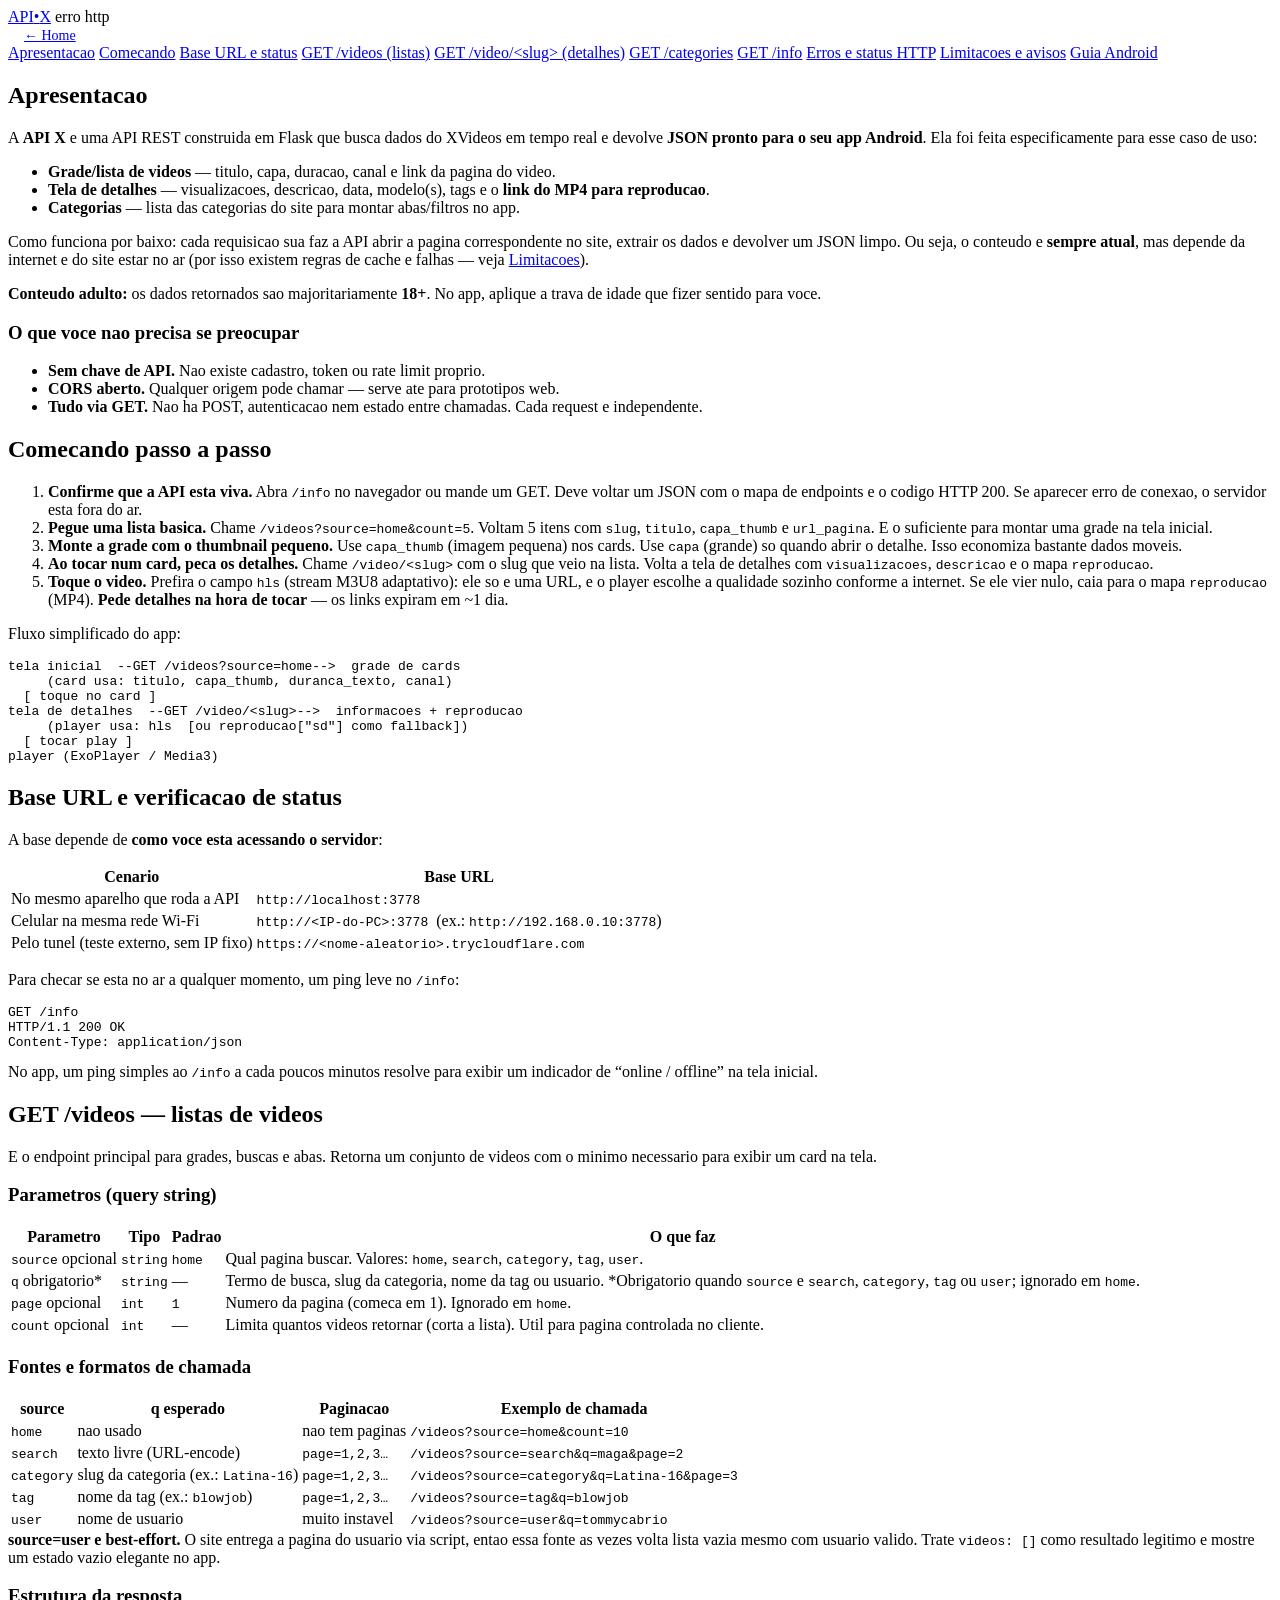
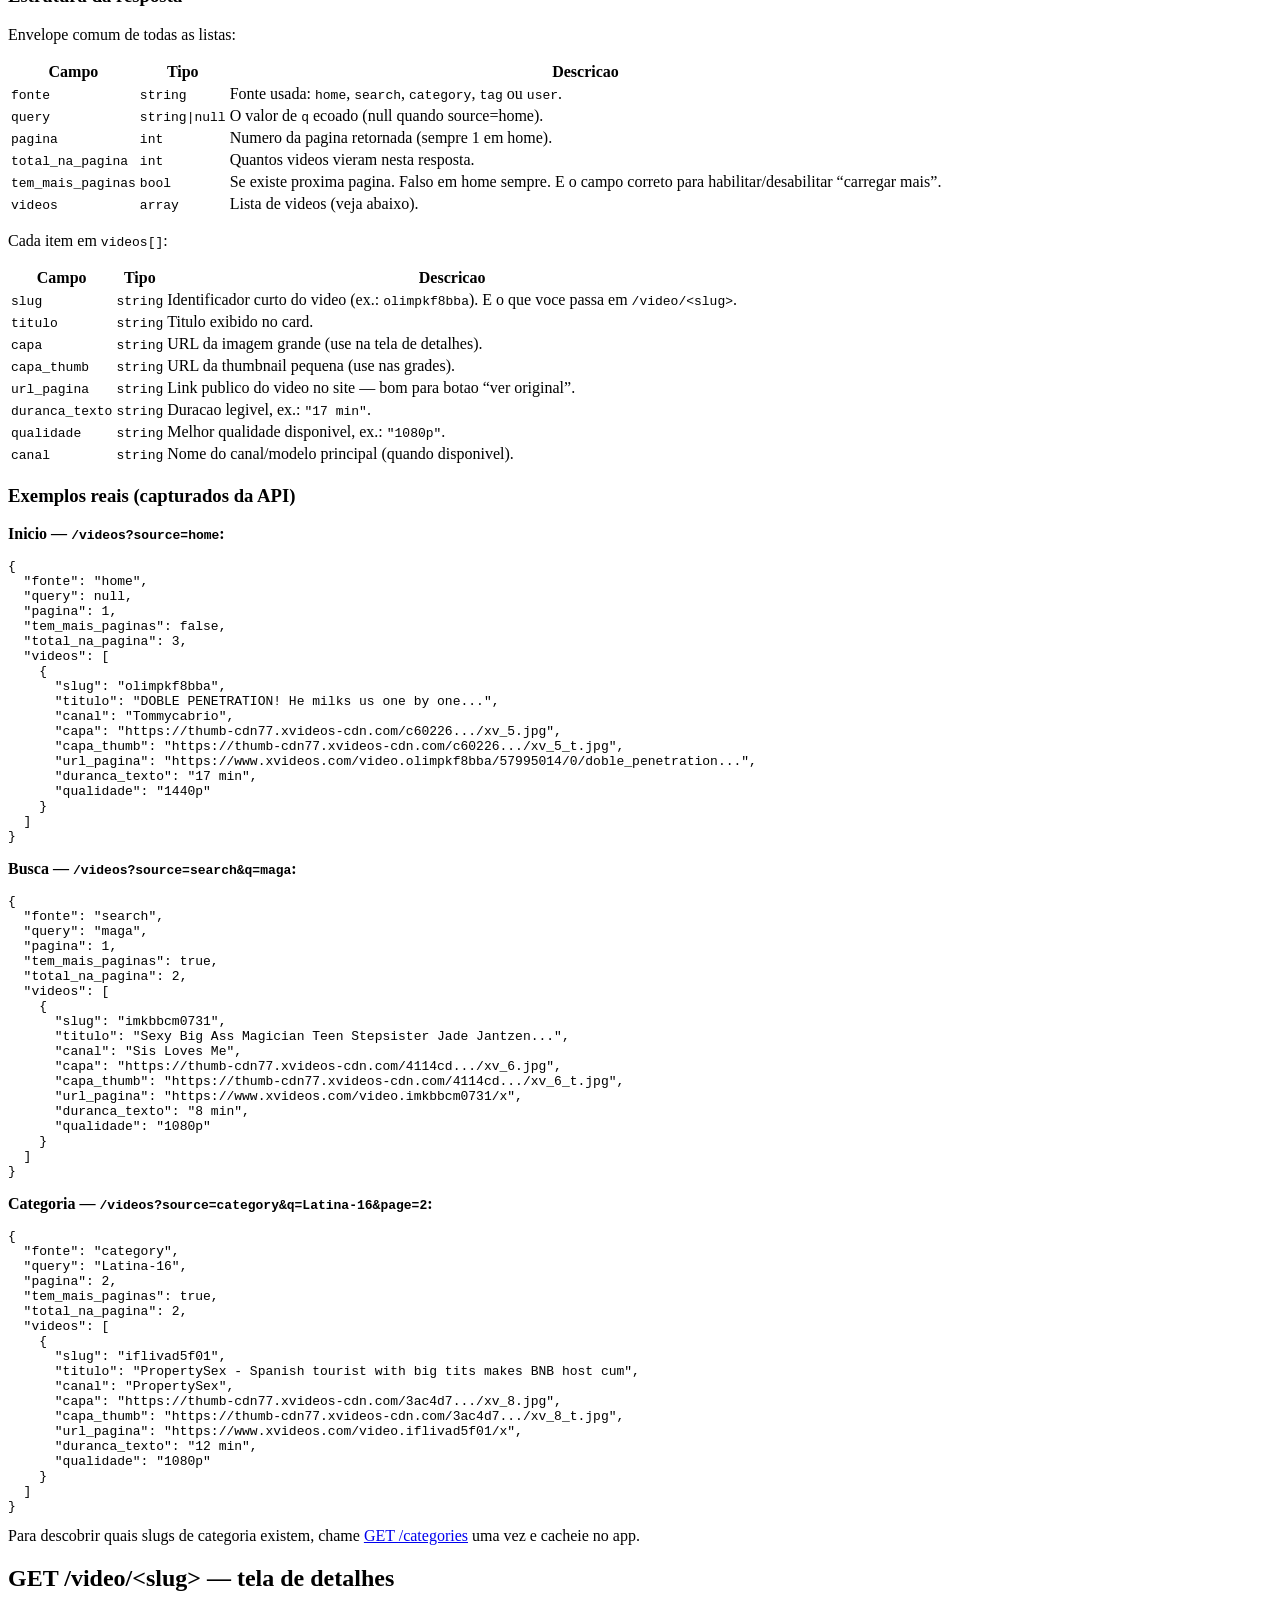
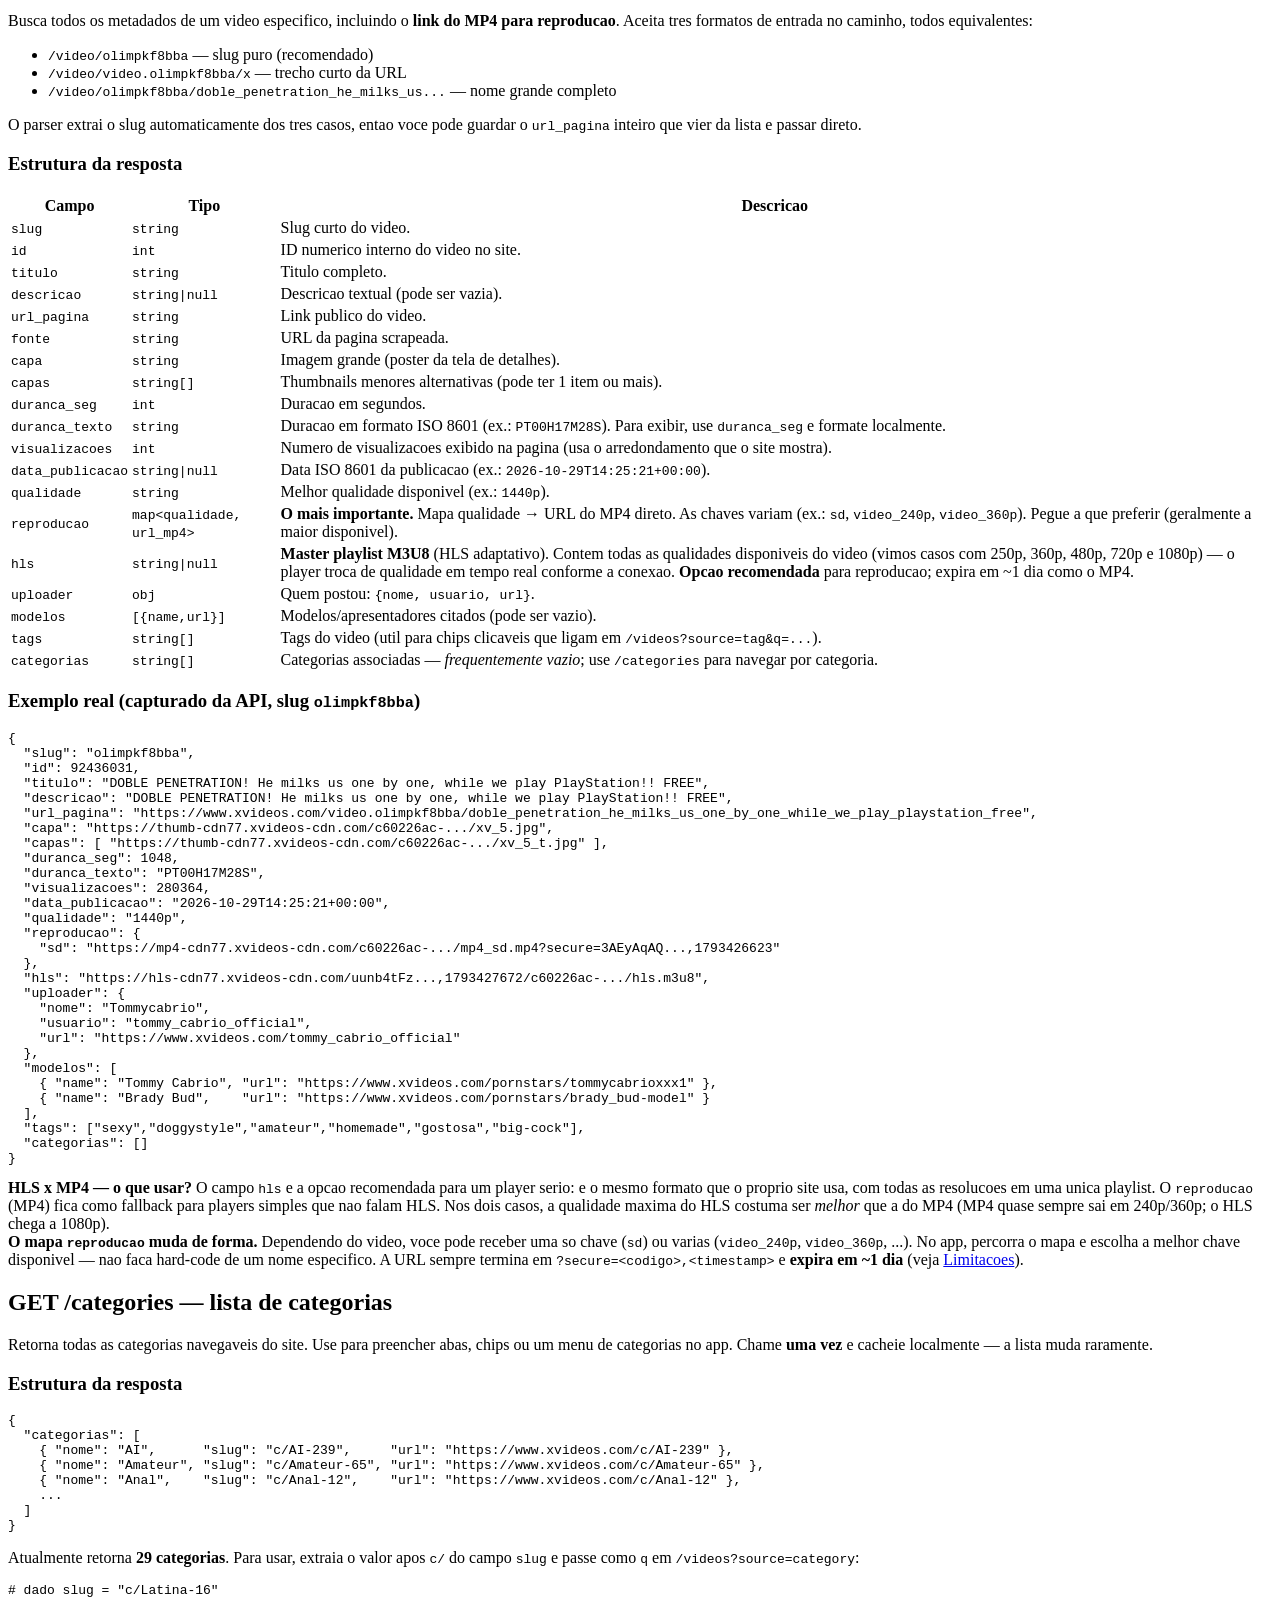
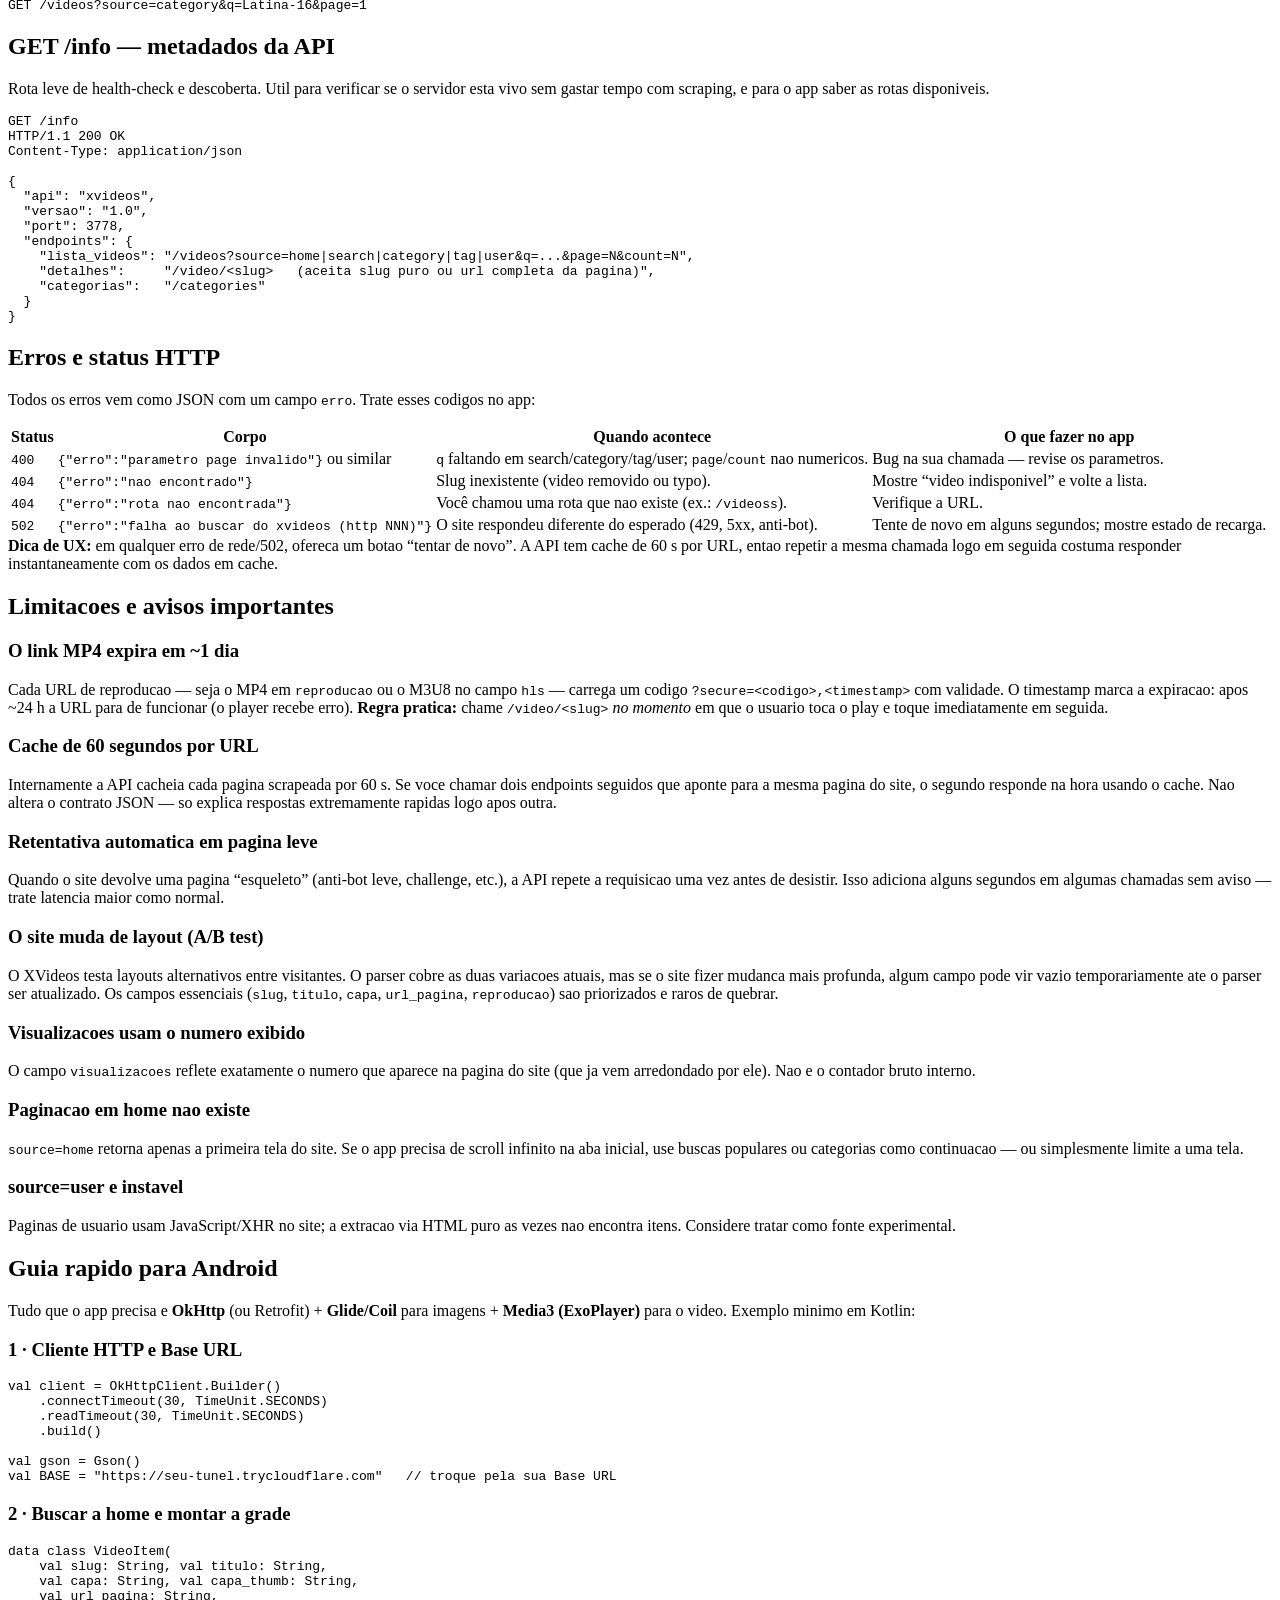
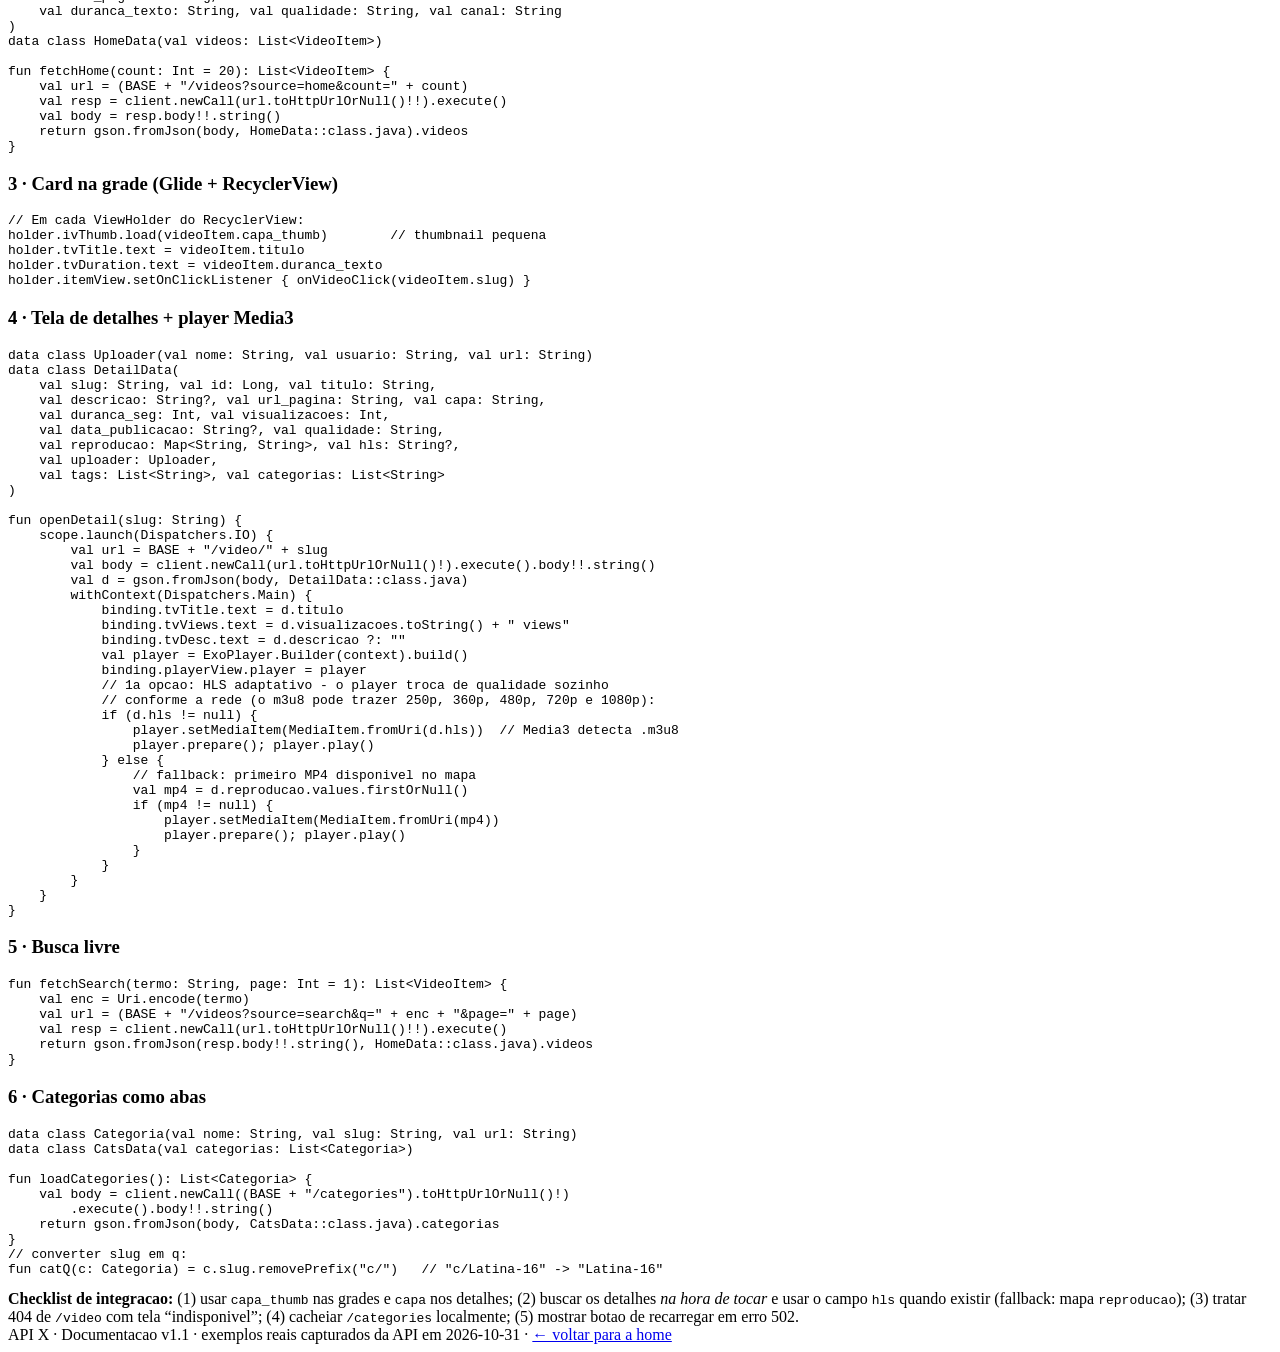
==== docs/docs.html @ 9984b860 "API X: Flask + docs HTML + HLS" ====
<!DOCTYPE html>
<html lang="pt-BR">
<head>
<meta charset="UTF-8">
<meta name="viewport" content="width=device-width, initial-scale=1">
<title>Documentacao - API X</title>
<link rel="stylesheet" href="/style.css">
</head>
<body>

<div class="topbar">
  <div class="wrap">
    <a class="brand" href="/">API<span class="dot">&bull;</span>X</a>
    <span class="pill" id="status">verificando&#8230;</span>
    <div class="spacer"></div>
    <a class="btn ghost" href="/" style="padding:9px 16px;font-size:14px">&#8592; Home</a>
  </div>
</div>

<div class="docs-layout">
  <nav class="toc">
    <a href="#apresentacao">Apresentacao</a>
    <a href="#comecar">Comecando</a>
    <a href="#base-url">Base URL e status</a>
    <a href="#videos">GET /videos (listas)</a>
    <a href="#video-detalhe">GET /video/&lt;slug&gt; (detalhes)</a>
    <a href="#categorias">GET /categories</a>
    <a href="#info-api">GET /info</a>
    <a href="#erros">Erros e status HTTP</a>
    <a href="#limitacoes">Limitacoes e avisos</a>
    <a href="#android">Guia Android</a>
  </nav>

  <div class="content">

  <section id="apresentacao">
    <h2>Apresentacao</h2>
    <p>A <strong>API X</strong> e uma API REST construida em Flask que busca dados do XVideos em tempo real e devolve <strong>JSON pronto para o seu app Android</strong>. Ela foi feita especificamente para esse caso de uso:</p>
    <ul>
      <li><strong>Grade/lista de videos</strong> &mdash; titulo, capa, duracao, canal e link da pagina do video.</li>
      <li><strong>Tela de detalhes</strong> &mdash; visualizacoes, descricao, data, modelo(s), tags e o <strong>link do MP4 para reproducao</strong>.</li>
      <li><strong>Categorias</strong> &mdash; lista das categorias do site para montar abas/filtros no app.</li>
    </ul>
    <p>Como funciona por baixo: cada requisicao sua faz a API abrir a pagina correspondente no site, extrair os dados e devolver um JSON limpo. Ou seja, o conteudo e <strong>sempre atual</strong>, mas depende da internet e do site estar no ar (por isso existem regras de cache e falhas &mdash; veja <a href="#limitacoes">Limitacoes</a>).</p>
    <div class="callout warn"><strong>Conteudo adulto:</strong> os dados retornados sao majoritariamente <strong>18+</strong>. No app, aplique a trava de idade que fizer sentido para voce.</div>
    <h3>O que voce nao precisa se preocupar</h3>
    <ul>
      <li><strong>Sem chave de API.</strong> Nao existe cadastro, token ou rate limit proprio.</li>
      <li><strong>CORS aberto.</strong> Qualquer origem pode chamar &mdash; serve ate para prototipos web.</li>
      <li><strong>Tudo via GET.</strong> Nao ha POST, autenticacao nem estado entre chamadas. Cada request e independente.</li>
    </ul>
  </section>

  <section id="comecar">
    <h2>Comecando passo a passo</h2>
    <ol class="steps">
      <li><b>Confirme que a API esta viva.</b> Abra <code class="inl">/info</code> no navegador ou mande um GET. Deve voltar um JSON com o mapa de endpoints e o codigo HTTP 200. Se aparecer erro de conexao, o servidor esta fora do ar.</li>
      <li><b>Pegue uma lista basica.</b> Chame <code class="inl">/videos?source=home&amp;count=5</code>. Voltam 5 itens com <code class="inl">slug</code>, <code class="inl">titulo</code>, <code class="inl">capa_thumb</code> e <code class="inl">url_pagina</code>. E o suficiente para montar uma grade na tela inicial.</li>
      <li><b>Monte a grade com o thumbnail pequeno.</b> Use <code class="inl">capa_thumb</code> (imagem pequena) nos cards. Use <code class="inl">capa</code> (grande) so quando abrir o detalhe. Isso economiza bastante dados moveis.</li>
      <li><b>Ao tocar num card, peca os detalhes.</b> Chame <code class="inl">/video/&lt;slug&gt;</code> com o slug que veio na lista. Volta a tela de detalhes com <code class="inl">visualizacoes</code>, <code class="inl">descricao</code> e o mapa <code class="inl">reproducao</code>.</li>
      <li><b>Toque o video.</b> Prefira o campo <code class="inl">hls</code> (stream M3U8 adaptativo): ele so e uma URL, e o player escolhe a qualidade sozinho conforme a internet. Se ele vier nulo, caia para o mapa <code class="inl">reproducao</code> (MP4). <strong>Pede detalhes na hora de tocar</strong> &mdash; os links expiram em ~1 dia.</li>
    </ol>
    <p>Fluxo simplificado do app:</p>
<pre>tela inicial  --GET /videos?source=home--&gt;  grade de cards
     (card usa: titulo, capa_thumb, duranca_texto, canal)
  [ toque no card ]
tela de detalhes  --GET /video/&lt;slug&gt;--&gt;  informacoes + reproducao
     (player usa: hls  [ou reproducao["sd"] como fallback])
  [ tocar play ]
player (ExoPlayer / Media3)</pre>
  </section>

  <section id="base-url">
    <h2>Base URL e verificacao de status</h2>
    <p>A base depende de <strong>como voce esta acessando o servidor</strong>:</p>
    <div class="tbl"><table>
      <tr><th>Cenario</th><th>Base URL</th></tr>
      <tr><td>No mesmo aparelho que roda a API</td><td><code class="ty">http://localhost:3778</code></td></tr>
      <tr><td>Celular na mesma rede Wi-Fi</td><td><code class="ty">http://&lt;IP-do-PC&gt;:3778</code> &nbsp;(ex.: <code class="ty">http://192.168.0.10:3778</code>)</td></tr>
      <tr><td>Pelo tunel (teste externo, sem IP fixo)</td><td><code class="ty">https://&lt;nome-aleatorio&gt;.trycloudflare.com</code></td></tr>
    </table></div>
    <p>Para checar se esta no ar a qualquer momento, um ping leve no <code class="inl">/info</code>:</p>
<pre>GET /info
HTTP/1.1 200 OK
Content-Type: application/json</pre>
    <div class="callout ok">No app, um ping simples ao <code class="inl">/info</code> a cada poucos minutos resolve para exibir um indicador de “online / offline” na tela inicial.</div>
  </section>

  <section id="videos">
    <h2><span class="m get">GET</span>&nbsp;/videos &mdash; listas de videos</h2>
    <p>E o endpoint principal para grades, buscas e abas. Retorna um conjunto de videos com o minimo necessario para exibir um card na tela.</p>

    <h3>Parametros (query string)</h3>
    <div class="tbl"><table>
      <tr><th>Parametro</th><th>Tipo</th><th>Padrao</th><th>O que faz</th></tr>
      <tr><td><code class="ty">source</code> <span class="opt">opcional</span></td><td><code class="ty">string</code></td><td><code class="ty">home</code></td><td>Qual pagina buscar. Valores: <code class="ty">home</code>, <code class="ty">search</code>, <code class="ty">category</code>, <code class="ty">tag</code>, <code class="ty">user</code>.</td></tr>
      <tr><td><code class="ty">q</code> <span class="req">obrigatorio*</span></td><td><code class="ty">string</code></td><td>&mdash;</td><td>Termo de busca, slug da categoria, nome da tag ou usuario. *Obrigatorio quando <code class="ty">source</code> e <code class="ty">search</code>, <code class="ty">category</code>, <code class="ty">tag</code> ou <code class="ty">user</code>; ignorado em <code class="ty">home</code>.</td></tr>
      <tr><td><code class="ty">page</code> <span class="opt">opcional</span></td><td><code class="ty">int</code></td><td><code class="ty">1</code></td><td>Numero da pagina (comeca em 1). Ignorado em <code class="ty">home</code>.</td></tr>
      <tr><td><code class="ty">count</code> <span class="opt">opcional</span></td><td><code class="ty">int</code></td><td>&mdash;</td><td>Limita quantos videos retornar (corta a lista). Util para pagina controlada no cliente.</td></tr>
    </table></div>

    <h3>Fontes e formatos de chamada</h3>
    <div class="tbl"><table>
      <tr><th>source</th><th>q esperado</th><th>Paginacao</th><th>Exemplo de chamada</th></tr>
      <tr><td><code class="ty">home</code></td><td>nao usado</td><td>nao tem paginas</td><td><code class="ty">/videos?source=home&amp;count=10</code></td></tr>
      <tr><td><code class="ty">search</code></td><td>texto livre (URL-encode)</td><td><code class="ty">page=1,2,3&hellip;</code></td><td><code class="ty">/videos?source=search&amp;q=maga&amp;page=2</code></td></tr>
      <tr><td><code class="ty">category</code></td><td>slug da categoria (ex.: <code class="ty">Latina-16</code>)</td><td><code class="ty">page=1,2,3&hellip;</code></td><td><code class="ty">/videos?source=category&amp;q=Latina-16&amp;page=3</code></td></tr>
      <tr><td><code class="ty">tag</code></td><td>nome da tag (ex.: <code class="ty">blowjob</code>)</td><td><code class="ty">page=1,2,3&hellip;</code></td><td><code class="ty">/videos?source=tag&amp;q=blowjob</code></td></tr>
      <tr><td><code class="ty">user</code></td><td>nome de usuario</td><td>muito instavel</td><td><code class="ty">/videos?source=user&amp;q=tommycabrio</code></td></tr>
    </table></div>
    <div class="callout warn"><strong>source=user e best-effort.</strong> O site entrega a pagina do usuario via script, entao essa fonte as vezes volta lista vazia mesmo com usuario valido. Trate <code class="ty">videos: []</code> como resultado legitimo e mostre um estado vazio elegante no app.</div>

    <h3>Estrutura da resposta</h3>
    <p>Envelope comum de todas as listas:</p>
    <div class="tbl"><table>
      <tr><th>Campo</th><th>Tipo</th><th>Descricao</th></tr>
      <tr><td><code class="ty">fonte</code></td><td><code class="ty">string</code></td><td>Fonte usada: <code class="ty">home</code>, <code class="ty">search</code>, <code class="ty">category</code>, <code class="ty">tag</code> ou <code class="ty">user</code>.</td></tr>
      <tr><td><code class="ty">query</code></td><td><code class="ty">string|null</code></td><td>O valor de <code class="ty">q</code> ecoado (null quando source=home).</td></tr>
      <tr><td><code class="ty">pagina</code></td><td><code class="ty">int</code></td><td>Numero da pagina retornada (sempre 1 em home).</td></tr>
      <tr><td><code class="ty">total_na_pagina</code></td><td><code class="ty">int</code></td><td>Quantos videos vieram nesta resposta.</td></tr>
      <tr><td><code class="ty">tem_mais_paginas</code></td><td><code class="ty">bool</code></td><td>Se existe proxima pagina. Falso em home sempre. E o campo correto para habilitar/desabilitar “carregar mais”.</td></tr>
      <tr><td><code class="ty">videos</code></td><td><code class="ty">array</code></td><td>Lista de videos (veja abaixo).</td></tr>
    </table></div>
    <p>Cada item em <code class="ty">videos[]</code>:</p>
    <div class="tbl"><table>
      <tr><th>Campo</th><th>Tipo</th><th>Descricao</th></tr>
      <tr><td><code class="ty">slug</code></td><td><code class="ty">string</code></td><td>Identificador curto do video (ex.: <code class="ty">olimpkf8bba</code>). E o que voce passa em <code class="ty">/video/&lt;slug&gt;</code>.</td></tr>
      <tr><td><code class="ty">titulo</code></td><td><code class="ty">string</code></td><td>Titulo exibido no card.</td></tr>
      <tr><td><code class="ty">capa</code></td><td><code class="ty">string</code></td><td>URL da imagem grande (use na tela de detalhes).</td></tr>
      <tr><td><code class="ty">capa_thumb</code></td><td><code class="ty">string</code></td><td>URL da thumbnail pequena (use nas grades).</td></tr>
      <tr><td><code class="ty">url_pagina</code></td><td><code class="ty">string</code></td><td>Link publico do video no site &mdash; bom para botao “ver original”.</td></tr>
      <tr><td><code class="ty">duranca_texto</code></td><td><code class="ty">string</code></td><td>Duracao legivel, ex.: <code class="ty">"17 min"</code>.</td></tr>
      <tr><td><code class="ty">qualidade</code></td><td><code class="ty">string</code></td><td>Melhor qualidade disponivel, ex.: <code class="ty">"1080p"</code>.</td></tr>
      <tr><td><code class="ty">canal</code></td><td><code class="ty">string</code></td><td>Nome do canal/modelo principal (quando disponivel).</td></tr>
    </table></div>

    <h3>Exemplos reais (capturados da API)</h3>
    <p><strong>Inicio &mdash; <code class="ty">/videos?source=home</code>:</strong></p>
<pre>{
  "fonte": "home",
  "query": null,
  "pagina": 1,
  "tem_mais_paginas": false,
  "total_na_pagina": 3,
  "videos": [
    {
      "slug": "olimpkf8bba",
      "titulo": "DOBLE PENETRATION! He milks us one by one...",
      "canal": "Tommycabrio",
      "capa": "https://thumb-cdn77.xvideos-cdn.com/c60226.../xv_5.jpg",
      "capa_thumb": "https://thumb-cdn77.xvideos-cdn.com/c60226.../xv_5_t.jpg",
      "url_pagina": "https://www.xvideos.com/video.olimpkf8bba/57995014/0/doble_penetration...",
      "duranca_texto": "17 min",
      "qualidade": "1440p"
    }
  ]
}</pre>
    <p><strong>Busca &mdash; <code class="ty">/videos?source=search&amp;q=maga</code>:</strong></p>
<pre>{
  "fonte": "search",
  "query": "maga",
  "pagina": 1,
  "tem_mais_paginas": true,
  "total_na_pagina": 2,
  "videos": [
    {
      "slug": "imkbbcm0731",
      "titulo": "Sexy Big Ass Magician Teen Stepsister Jade Jantzen...",
      "canal": "Sis Loves Me",
      "capa": "https://thumb-cdn77.xvideos-cdn.com/4114cd.../xv_6.jpg",
      "capa_thumb": "https://thumb-cdn77.xvideos-cdn.com/4114cd.../xv_6_t.jpg",
      "url_pagina": "https://www.xvideos.com/video.imkbbcm0731/x",
      "duranca_texto": "8 min",
      "qualidade": "1080p"
    }
  ]
}</pre>
    <p><strong>Categoria &mdash; <code class="ty">/videos?source=category&amp;q=Latina-16&amp;page=2</code>:</strong></p>
<pre>{
  "fonte": "category",
  "query": "Latina-16",
  "pagina": 2,
  "tem_mais_paginas": true,
  "total_na_pagina": 2,
  "videos": [
    {
      "slug": "iflivad5f01",
      "titulo": "PropertySex - Spanish tourist with big tits makes BNB host cum",
      "canal": "PropertySex",
      "capa": "https://thumb-cdn77.xvideos-cdn.com/3ac4d7.../xv_8.jpg",
      "capa_thumb": "https://thumb-cdn77.xvideos-cdn.com/3ac4d7.../xv_8_t.jpg",
      "url_pagina": "https://www.xvideos.com/video.iflivad5f01/x",
      "duranca_texto": "12 min",
      "qualidade": "1080p"
    }
  ]
}</pre>
    <div class="callout">Para descobrir quais slugs de categoria existem, chame <a href="#categorias">GET /categories</a> uma vez e cacheie no app.</div>
  </section>

  <section id="video-detalhe">
    <h2><span class="m get">GET</span>&nbsp;/video/&lt;slug&gt; &mdash; tela de detalhes</h2>
    <p>Busca todos os metadados de um video especifico, incluindo o <strong>link do MP4 para reproducao</strong>. Aceita tres formatos de entrada no caminho, todos equivalentes:</p>
    <ul>
      <li><code class="ty">/video/olimpkf8bba</code> &mdash; slug puro (recomendado)</li>
      <li><code class="ty">/video/video.olimpkf8bba/x</code> &mdash; trecho curto da URL</li>
      <li><code class="ty">/video/olimpkf8bba/doble_penetration_he_milks_us...</code> &mdash; nome grande completo</li>
    </ul>
    <p>O parser extrai o slug automaticamente dos tres casos, entao voce pode guardar o <code class="ty">url_pagina</code> inteiro que vier da lista e passar direto.</p>

    <h3>Estrutura da resposta</h3>
    <div class="tbl"><table>
      <tr><th>Campo</th><th>Tipo</th><th>Descricao</th></tr>
      <tr><td><code class="ty">slug</code></td><td><code class="ty">string</code></td><td>Slug curto do video.</td></tr>
      <tr><td><code class="ty">id</code></td><td><code class="ty">int</code></td><td>ID numerico interno do video no site.</td></tr>
      <tr><td><code class="ty">titulo</code></td><td><code class="ty">string</code></td><td>Titulo completo.</td></tr>
      <tr><td><code class="ty">descricao</code></td><td><code class="ty">string|null</code></td><td>Descricao textual (pode ser vazia).</td></tr>
      <tr><td><code class="ty">url_pagina</code></td><td><code class="ty">string</code></td><td>Link publico do video.</td></tr>
      <tr><td><code class="ty">fonte</code></td><td><code class="ty">string</code></td><td>URL da pagina scrapeada.</td></tr>
      <tr><td><code class="ty">capa</code></td><td><code class="ty">string</code></td><td>Imagem grande (poster da tela de detalhes).</td></tr>
      <tr><td><code class="ty">capas</code></td><td><code class="ty">string[]</code></td><td>Thumbnails menores alternativas (pode ter 1 item ou mais).</td></tr>
      <tr><td><code class="ty">duranca_seg</code></td><td><code class="ty">int</code></td><td>Duracao em segundos.</td></tr>
      <tr><td><code class="ty">duranca_texto</code></td><td><code class="ty">string</code></td><td>Duracao em formato ISO 8601 (ex.: <code class="ty">PT00H17M28S</code>). Para exibir, use <code class="ty">duranca_seg</code> e formate localmente.</td></tr>
      <tr><td><code class="ty">visualizacoes</code></td><td><code class="ty">int</code></td><td>Numero de visualizacoes exibido na pagina (usa o arredondamento que o site mostra).</td></tr>
      <tr><td><code class="ty">data_publicacao</code></td><td><code class="ty">string|null</code></td><td>Data ISO 8601 da publicacao (ex.: <code class="ty">2026-10-29T14:25:21+00:00</code>).</td></tr>
      <tr><td><code class="ty">qualidade</code></td><td><code class="ty">string</code></td><td>Melhor qualidade disponivel (ex.: <code class="ty">1440p</code>).</td></tr>
      <tr><td><code class="ty">reproducao</code></td><td><code class="ty">map&lt;qualidade, url_mp4&gt;</code></td><td><strong>O mais importante.</strong> Mapa qualidade &rarr; URL do MP4 direto. As chaves variam (ex.: <code class="ty">sd</code>, <code class="ty">video_240p</code>, <code class="ty">video_360p</code>). Pegue a que preferir (geralmente a maior disponivel).</td></tr>
      <tr><td><code class="ty">hls</code></td><td><code class="ty">string|null</code></td><td><strong>Master playlist M3U8</strong> (HLS adaptativo). Contem todas as qualidades disponiveis do video (vimos casos com 250p, 360p, 480p, 720p e 1080p) &mdash; o player troca de qualidade em tempo real conforme a conexao. <strong>Opcao recomendada</strong> para reproducao; expira em ~1 dia como o MP4.</td></tr>
      <tr><td><code class="ty">uploader</code></td><td><code class="ty">obj</code></td><td>Quem postou: <code class="ty">{nome, usuario, url}</code>.</td></tr>
      <tr><td><code class="ty">modelos</code></td><td><code class="ty">[{name,url}]</code></td><td>Modelos/apresentadores citados (pode ser vazio).</td></tr>
      <tr><td><code class="ty">tags</code></td><td><code class="ty">string[]</code></td><td>Tags do video (util para chips clicaveis que ligam em <code class="ty">/videos?source=tag&amp;q=...</code>).</td></tr>
      <tr><td><code class="ty">categorias</code></td><td><code class="ty">string[]</code></td><td>Categorias associadas &mdash; <em>frequentemente vazio</em>; use <code class="ty">/categories</code> para navegar por categoria.</td></tr>
    </table></div>

    <h3>Exemplo real (capturado da API, slug <code class="ty">olimpkf8bba</code>)</h3>
<pre>{
  "slug": "olimpkf8bba",
  "id": 92436031,
  "titulo": "DOBLE PENETRATION! He milks us one by one, while we play PlayStation!! FREE",
  "descricao": "DOBLE PENETRATION! He milks us one by one, while we play PlayStation!! FREE",
  "url_pagina": "https://www.xvideos.com/video.olimpkf8bba/doble_penetration_he_milks_us_one_by_one_while_we_play_playstation_free",
  "capa": "https://thumb-cdn77.xvideos-cdn.com/c60226ac-.../xv_5.jpg",
  "capas": [ "https://thumb-cdn77.xvideos-cdn.com/c60226ac-.../xv_5_t.jpg" ],
  "duranca_seg": 1048,
  "duranca_texto": "PT00H17M28S",
  "visualizacoes": 280364,
  "data_publicacao": "2026-10-29T14:25:21+00:00",
  "qualidade": "1440p",
  "reproducao": {
    "sd": "https://mp4-cdn77.xvideos-cdn.com/c60226ac-.../mp4_sd.mp4?secure=3AEyAqAQ...,1793426623"
  },
  "hls": "https://hls-cdn77.xvideos-cdn.com/uunb4tFz...,1793427672/c60226ac-.../hls.m3u8",
  "uploader": {
    "nome": "Tommycabrio",
    "usuario": "tommy_cabrio_official",
    "url": "https://www.xvideos.com/tommy_cabrio_official"
  },
  "modelos": [
    { "name": "Tommy Cabrio", "url": "https://www.xvideos.com/pornstars/tommycabrioxxx1" },
    { "name": "Brady Bud",    "url": "https://www.xvideos.com/pornstars/brady_bud-model" }
  ],
  "tags": ["sexy","doggystyle","amateur","homemade","gostosa","big-cock"],
  "categorias": []
}</pre>

    <div class="callout ok"><strong>HLS x MP4 &mdash; o que usar?</strong> O campo <code class="ty">hls</code> e a opcao recomendada para um player serio: e o mesmo formato que o proprio site usa, com todas as resolucoes em uma unica playlist. O <code class="ty">reproducao</code> (MP4) fica como fallback para players simples que nao falam HLS. Nos dois casos, a qualidade maxima do HLS costuma ser <em>melhor</em> que a do MP4 (MP4 quase sempre sai em 240p/360p; o HLS chega a 1080p).</div>
    <div class="callout warn"><strong>O mapa <code class="ty">reproducao</code> muda de forma.</strong> Dependendo do video, voce pode receber uma so chave (<code class="ty">sd</code>) ou varias (<code class="ty">video_240p</code>, <code class="ty">video_360p</code>, ...). No app, percorra o mapa e escolha a melhor chave disponivel &mdash; nao faca hard-code de um nome especifico. A URL sempre termina em <code class="ty">?secure=&lt;codigo&gt;,&lt;timestamp&gt;</code> e <strong>expira em ~1 dia</strong> (veja <a href="#limitacoes">Limitacoes</a>).</div>
  </section>

  <section id="categorias">
    <h2><span class="m get">GET</span>&nbsp;/categories &mdash; lista de categorias</h2>
    <p>Retorna todas as categorias navegaveis do site. Use para preencher abas, chips ou um menu de categorias no app. Chame <strong>uma vez</strong> e cacheie localmente &mdash; a lista muda raramente.</p>

    <h3>Estrutura da resposta</h3>
<pre>{
  "categorias": [
    { "nome": "AI",      "slug": "c/AI-239",     "url": "https://www.xvideos.com/c/AI-239" },
    { "nome": "Amateur", "slug": "c/Amateur-65", "url": "https://www.xvideos.com/c/Amateur-65" },
    { "nome": "Anal",    "slug": "c/Anal-12",    "url": "https://www.xvideos.com/c/Anal-12" },
    ...
  ]
}</pre>
    <p>Atualmente retorna <strong>29 categorias</strong>. Para usar, extraia o valor apos <code class="ty">c/</code> do campo <code class="ty">slug</code> e passe como <code class="ty">q</code> em <code class="ty">/videos?source=category</code>:</p>
<pre># dado slug = "c/Latina-16"
GET /videos?source=category&amp;q=Latina-16&amp;page=1</pre>
  </section>

  <section id="info-api">
    <h2><span class="m get">GET</span>&nbsp;/info &mdash; metadados da API</h2>
    <p>Rota leve de health-check e descoberta. Util para verificar se o servidor esta vivo sem gastar tempo com scraping, e para o app saber as rotas disponiveis.</p>
<pre>GET /info
HTTP/1.1 200 OK
Content-Type: application/json

{
  "api": "xvideos",
  "versao": "1.0",
  "port": 3778,
  "endpoints": {
    "lista_videos": "/videos?source=home|search|category|tag|user&amp;q=...&amp;page=N&amp;count=N",
    "detalhes":     "/video/&lt;slug&gt;   (aceita slug puro ou url completa da pagina)",
    "categorias":   "/categories"
  }
}</pre>
  </section>

  <section id="erros">
    <h2>Erros e status HTTP</h2>
    <p>Todos os erros vem como JSON com um campo <code class="ty">erro</code>. Trate esses codigos no app:</p>
    <div class="tbl"><table>
      <tr><th>Status</th><th>Corpo</th><th>Quando acontece</th><th>O que fazer no app</th></tr>
      <tr><td><code class="ty">400</code></td><td><code class="ty">{"erro":"parametro page invalido"}</code> ou similar</td><td><code class="ty">q</code> faltando em search/category/tag/user; <code class="ty">page</code>/<code class="ty">count</code> nao numericos.</td><td>Bug na sua chamada &mdash; revise os parametros.</td></tr>
      <tr><td><code class="ty">404</code></td><td><code class="ty">{"erro":"nao encontrado"}</code></td><td>Slug inexistente (video removido ou typo).</td><td>Mostre “video indisponivel” e volte a lista.</td></tr>
      <tr><td><code class="ty">404</code></td><td><code class="ty">{"erro":"rota nao encontrada"}</code></td><td>Você chamou uma rota que nao existe (ex.: <code class="ty">/videoss</code>).</td><td>Verifique a URL.</td></tr>
      <tr><td><code class="ty">502</code></td><td><code class="ty">{"erro":"falha ao buscar do xvideos (http NNN)"}</code></td><td>O site respondeu diferente do esperado (429, 5xx, anti-bot).</td><td>Tente de novo em alguns segundos; mostre estado de recarga.</td></tr>
    </table></div>
    <div class="callout ok"><strong>Dica de UX:</strong> em qualquer erro de rede/502, ofereca um botao “tentar de novo”. A API tem cache de 60 s por URL, entao repetir a mesma chamada logo em seguida costuma responder instantaneamente com os dados em cache.</div>
  </section>

  <section id="limitacoes">
    <h2>Limitacoes e avisos importantes</h2>

    <h3>O link MP4 expira em ~1 dia</h3>
    <p>Cada URL de reproducao &mdash; seja o MP4 em <code class="ty">reproducao</code> ou o M3U8 no campo <code class="ty">hls</code> &mdash; carrega um codigo <code class="ty">?secure=&lt;codigo&gt;,&lt;timestamp&gt;</code> com validade. O timestamp marca a expiracao: apos ~24 h a URL para de funcionar (o player recebe erro). <strong>Regra pratica:</strong> chame <code class="ty">/video/&lt;slug&gt;</code> <em>no momento</em> em que o usuario toca o play e toque imediatamente em seguida.</p>

    <h3>Cache de 60 segundos por URL</h3>
    <p>Internamente a API cacheia cada pagina scrapeada por 60 s. Se voce chamar dois endpoints seguidos que aponte para a mesma pagina do site, o segundo responde na hora usando o cache. Nao altera o contrato JSON &mdash; so explica respostas extremamente rapidas logo apos outra.</p>

    <h3>Retentativa automatica em pagina leve</h3>
    <p>Quando o site devolve uma pagina “esqueleto” (anti-bot leve, challenge, etc.), a API repete a requisicao uma vez antes de desistir. Isso adiciona alguns segundos em algumas chamadas sem aviso &mdash; trate latencia maior como normal.</p>

    <h3>O site muda de layout (A/B test)</h3>
    <p>O XVideos testa layouts alternativos entre visitantes. O parser cobre as duas variacoes atuais, mas se o site fizer mudanca mais profunda, algum campo pode vir vazio temporariamente ate o parser ser atualizado. Os campos essenciais (<code class="ty">slug</code>, <code class="ty">titulo</code>, <code class="ty">capa</code>, <code class="ty">url_pagina</code>, <code class="ty">reproducao</code>) sao priorizados e raros de quebrar.</p>

    <h3>Visualizacoes usam o numero exibido</h3>
    <p>O campo <code class="ty">visualizacoes</code> reflete exatamente o numero que aparece na pagina do site (que ja vem arredondado por ele). Nao e o contador bruto interno.</p>

    <h3>Paginacao em home nao existe</h3>
    <p><code class="ty">source=home</code> retorna apenas a primeira tela do site. Se o app precisa de scroll infinito na aba inicial, use buscas populares ou categorias como continuacao &mdash; ou simplesmente limite a uma tela.</p>

    <h3>source=user e instavel</h3>
    <p>Paginas de usuario usam JavaScript/XHR no site; a extracao via HTML puro as vezes nao encontra itens. Considere tratar como fonte experimental.</p>
  </section>

  <section id="android">
    <h2>Guia rapido para Android</h2>
    <p>Tudo que o app precisa e <strong>OkHttp</strong> (ou Retrofit) + <strong>Glide/Coil</strong> para imagens + <strong>Media3 (ExoPlayer)</strong> para o video. Exemplo minimo em Kotlin:</p>

    <h3>1 &middot; Cliente HTTP e Base URL</h3>
<pre>val client = OkHttpClient.Builder()
    .connectTimeout(30, TimeUnit.SECONDS)
    .readTimeout(30, TimeUnit.SECONDS)
    .build()

val gson = Gson()
val BASE = "https://seu-tunel.trycloudflare.com"   // troque pela sua Base URL</pre>

    <h3>2 &middot; Buscar a home e montar a grade</h3>
<pre>data class VideoItem(
    val slug: String, val titulo: String,
    val capa: String, val capa_thumb: String,
    val url_pagina: String,
    val duranca_texto: String, val qualidade: String, val canal: String
)
data class HomeData(val videos: List&lt;VideoItem&gt;)

fun fetchHome(count: Int = 20): List&lt;VideoItem&gt; {
    val url = (BASE + "/videos?source=home&amp;count=" + count)
    val resp = client.newCall(url.toHttpUrlOrNull()!!).execute()
    val body = resp.body!!.string()
    return gson.fromJson(body, HomeData::class.java).videos
}</pre>

    <h3>3 &middot; Card na grade (Glide + RecyclerView)</h3>
<pre>// Em cada ViewHolder do RecyclerView:
holder.ivThumb.load(videoItem.capa_thumb)        // thumbnail pequena
holder.tvTitle.text = videoItem.titulo
holder.tvDuration.text = videoItem.duranca_texto
holder.itemView.setOnClickListener { onVideoClick(videoItem.slug) }</pre>

    <h3>4 &middot; Tela de detalhes + player Media3</h3>
<pre>data class Uploader(val nome: String, val usuario: String, val url: String)
data class DetailData(
    val slug: String, val id: Long, val titulo: String,
    val descricao: String?, val url_pagina: String, val capa: String,
    val duranca_seg: Int, val visualizacoes: Int,
    val data_publicacao: String?, val qualidade: String,
    val reproducao: Map&lt;String, String&gt;, val hls: String?,
    val uploader: Uploader,
    val tags: List&lt;String&gt;, val categorias: List&lt;String&gt;
)

fun openDetail(slug: String) {
    scope.launch(Dispatchers.IO) {
        val url = BASE + "/video/" + slug
        val body = client.newCall(url.toHttpUrlOrNull()!).execute().body!!.string()
        val d = gson.fromJson(body, DetailData::class.java)
        withContext(Dispatchers.Main) {
            binding.tvTitle.text = d.titulo
            binding.tvViews.text = d.visualizacoes.toString() + " views"
            binding.tvDesc.text = d.descricao ?: ""
            val player = ExoPlayer.Builder(context).build()
            binding.playerView.player = player
            // 1a opcao: HLS adaptativo - o player troca de qualidade sozinho
            // conforme a rede (o m3u8 pode trazer 250p, 360p, 480p, 720p e 1080p):
            if (d.hls != null) {
                player.setMediaItem(MediaItem.fromUri(d.hls))  // Media3 detecta .m3u8
                player.prepare(); player.play()
            } else {
                // fallback: primeiro MP4 disponivel no mapa
                val mp4 = d.reproducao.values.firstOrNull()
                if (mp4 != null) {
                    player.setMediaItem(MediaItem.fromUri(mp4))
                    player.prepare(); player.play()
                }
            }
        }
    }
}</pre>

    <h3>5 &middot; Busca livre</h3>
<pre>fun fetchSearch(termo: String, page: Int = 1): List&lt;VideoItem&gt; {
    val enc = Uri.encode(termo)
    val url = (BASE + "/videos?source=search&amp;q=" + enc + "&amp;page=" + page)
    val resp = client.newCall(url.toHttpUrlOrNull()!!).execute()
    return gson.fromJson(resp.body!!.string(), HomeData::class.java).videos
}</pre>

    <h3>6 &middot; Categorias como abas</h3>
<pre>data class Categoria(val nome: String, val slug: String, val url: String)
data class CatsData(val categorias: List&lt;Categoria&gt;)

fun loadCategories(): List&lt;Categoria&gt; {
    val body = client.newCall((BASE + "/categories").toHttpUrlOrNull()!)
        .execute().body!!.string()
    return gson.fromJson(body, CatsData::class.java).categorias
}
// converter slug em q:
fun catQ(c: Categoria) = c.slug.removePrefix("c/")   // "c/Latina-16" -&gt; "Latina-16"</pre>

    <div class="callout ok"><strong>Checklist de integracao:</strong> (1) usar <code class="ty">capa_thumb</code> nas grades e <code class="ty">capa</code> nos detalhes; (2) buscar os detalhes <em>na hora de tocar</em> e usar o campo <code class="ty">hls</code> quando existir (fallback: mapa <code class="ty">reproducao</code>); (3) tratar 404 de <code class="ty">/video</code> com tela “indisponivel”; (4) cacheiar <code class="ty">/categories</code> localmente; (5) mostrar botao de recarregar em erro 502.</div>
  </section>

  </div><!-- .content -->
</div><!-- .docs-layout -->

<footer>
  <div class="wrap">
    API X &middot; Documentacao v1.1 &middot; exemplos reais capturados da API em 2026-10-31 &middot; <a href="/">&#8592; voltar para a home</a>
  </div>
</footer>

<script>
(function(){
  function ping(){
    var el=document.getElementById('status');
    fetch('/info',{cache:'no-store'}).then(function(r){
      el.textContent=r.ok?'online':'erro http';
      el.className='pill '+(r.ok?'on':'off');
    }).catch(function(){ el.textContent='offline';el.className='pill off'; });
  }
  ping();setInterval(ping,30000);
})();
</script>
</body>
</html>
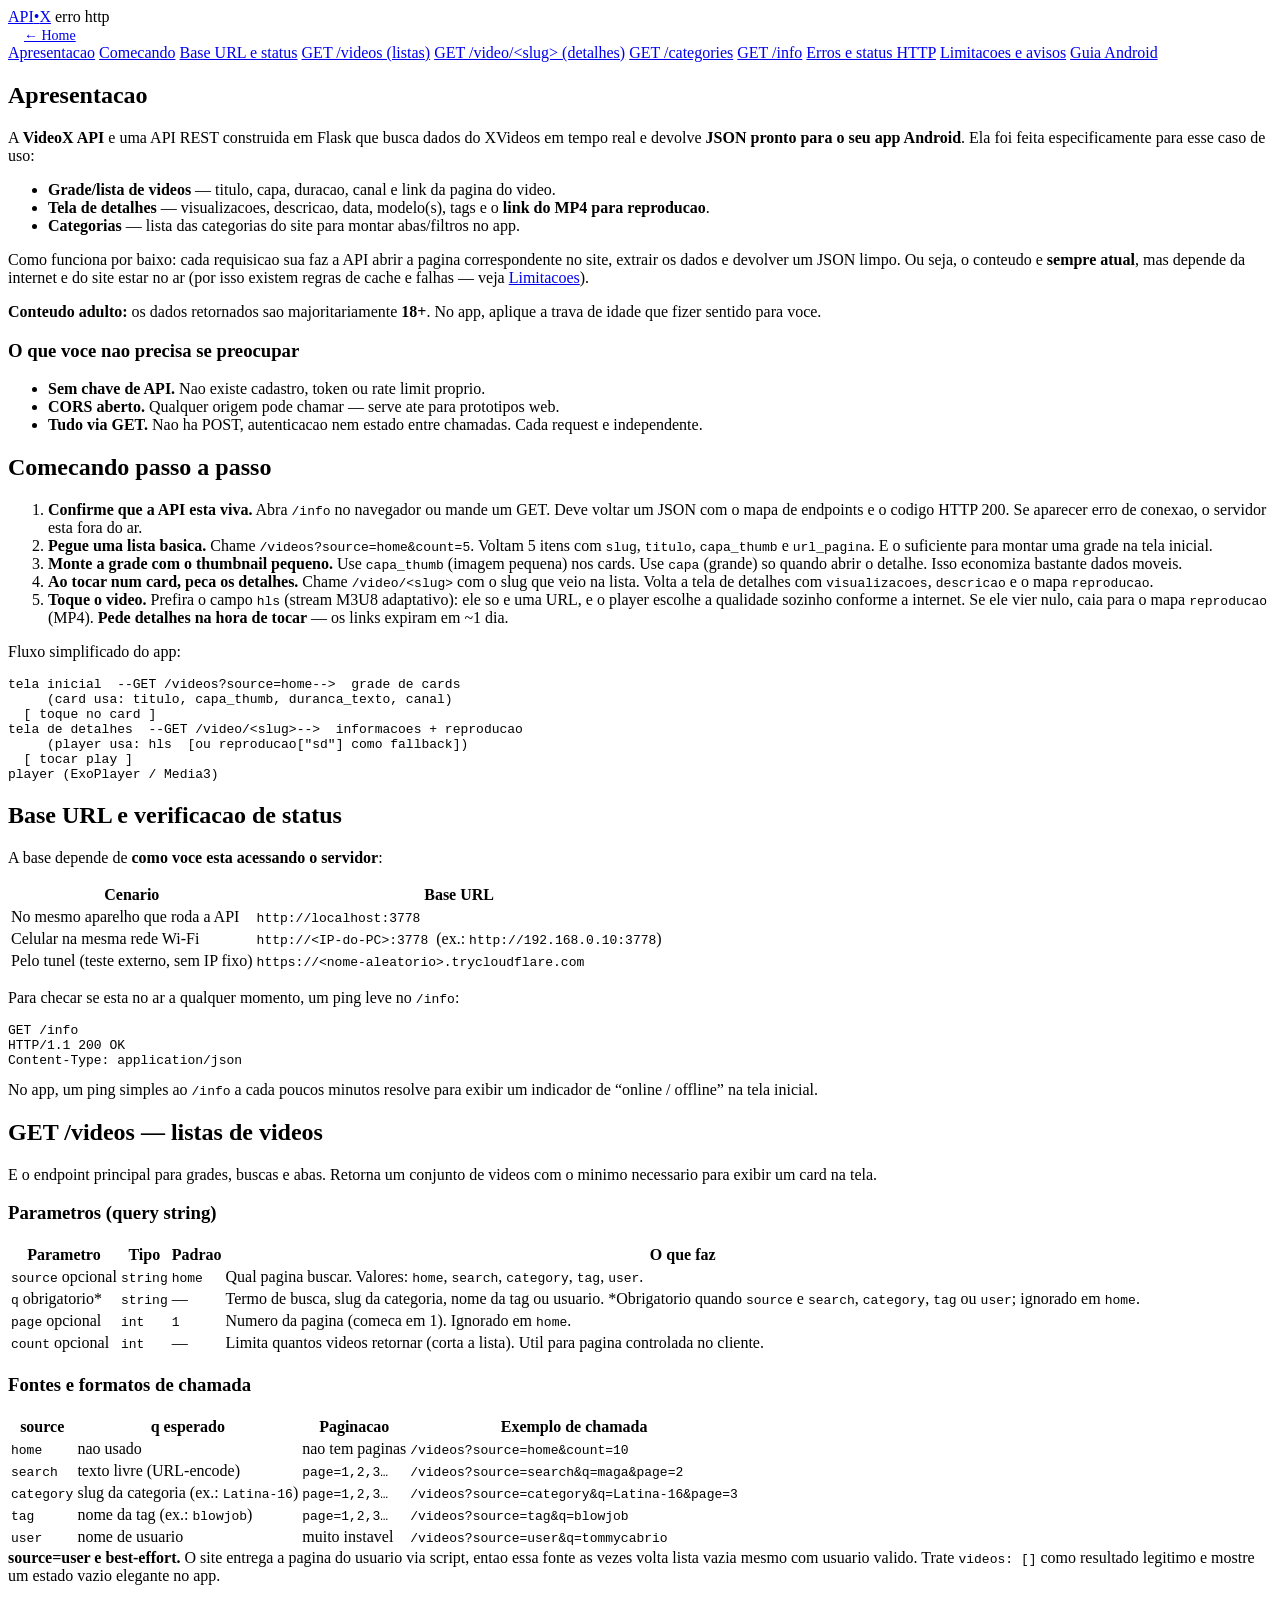
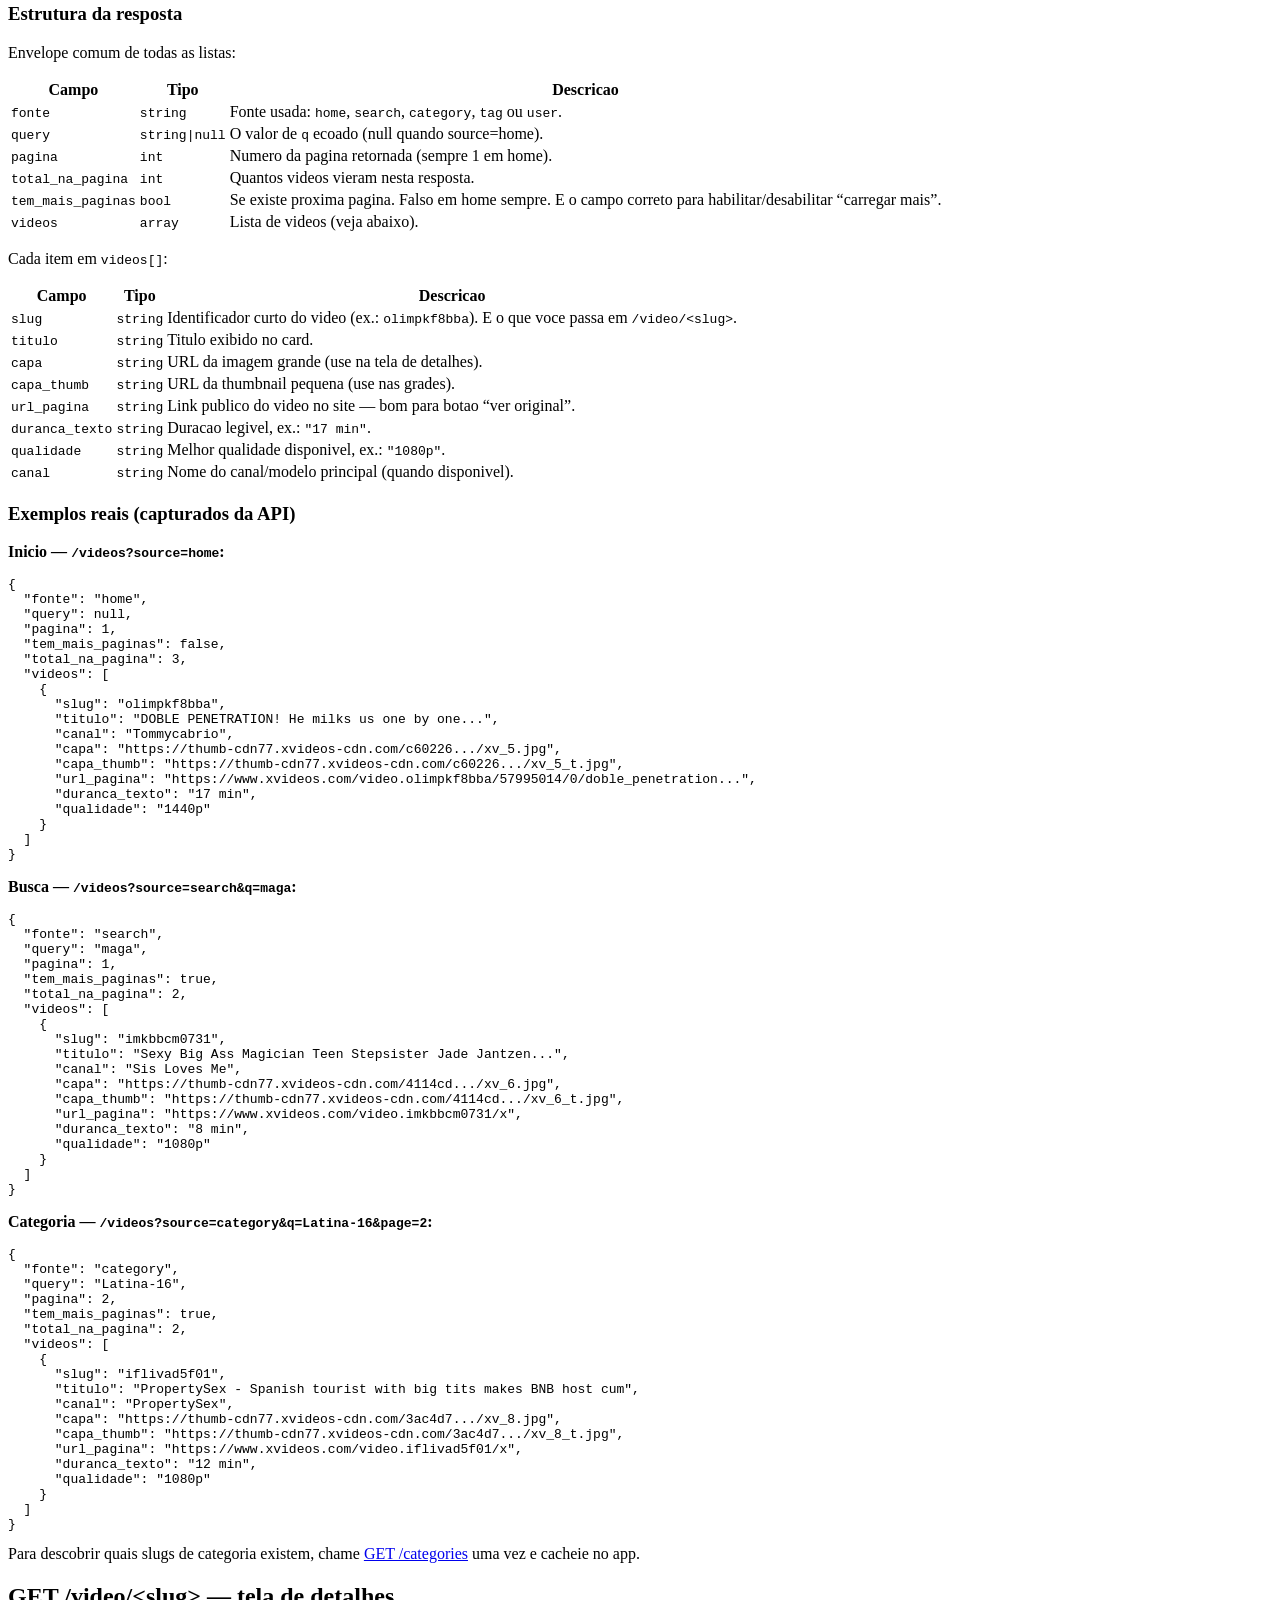
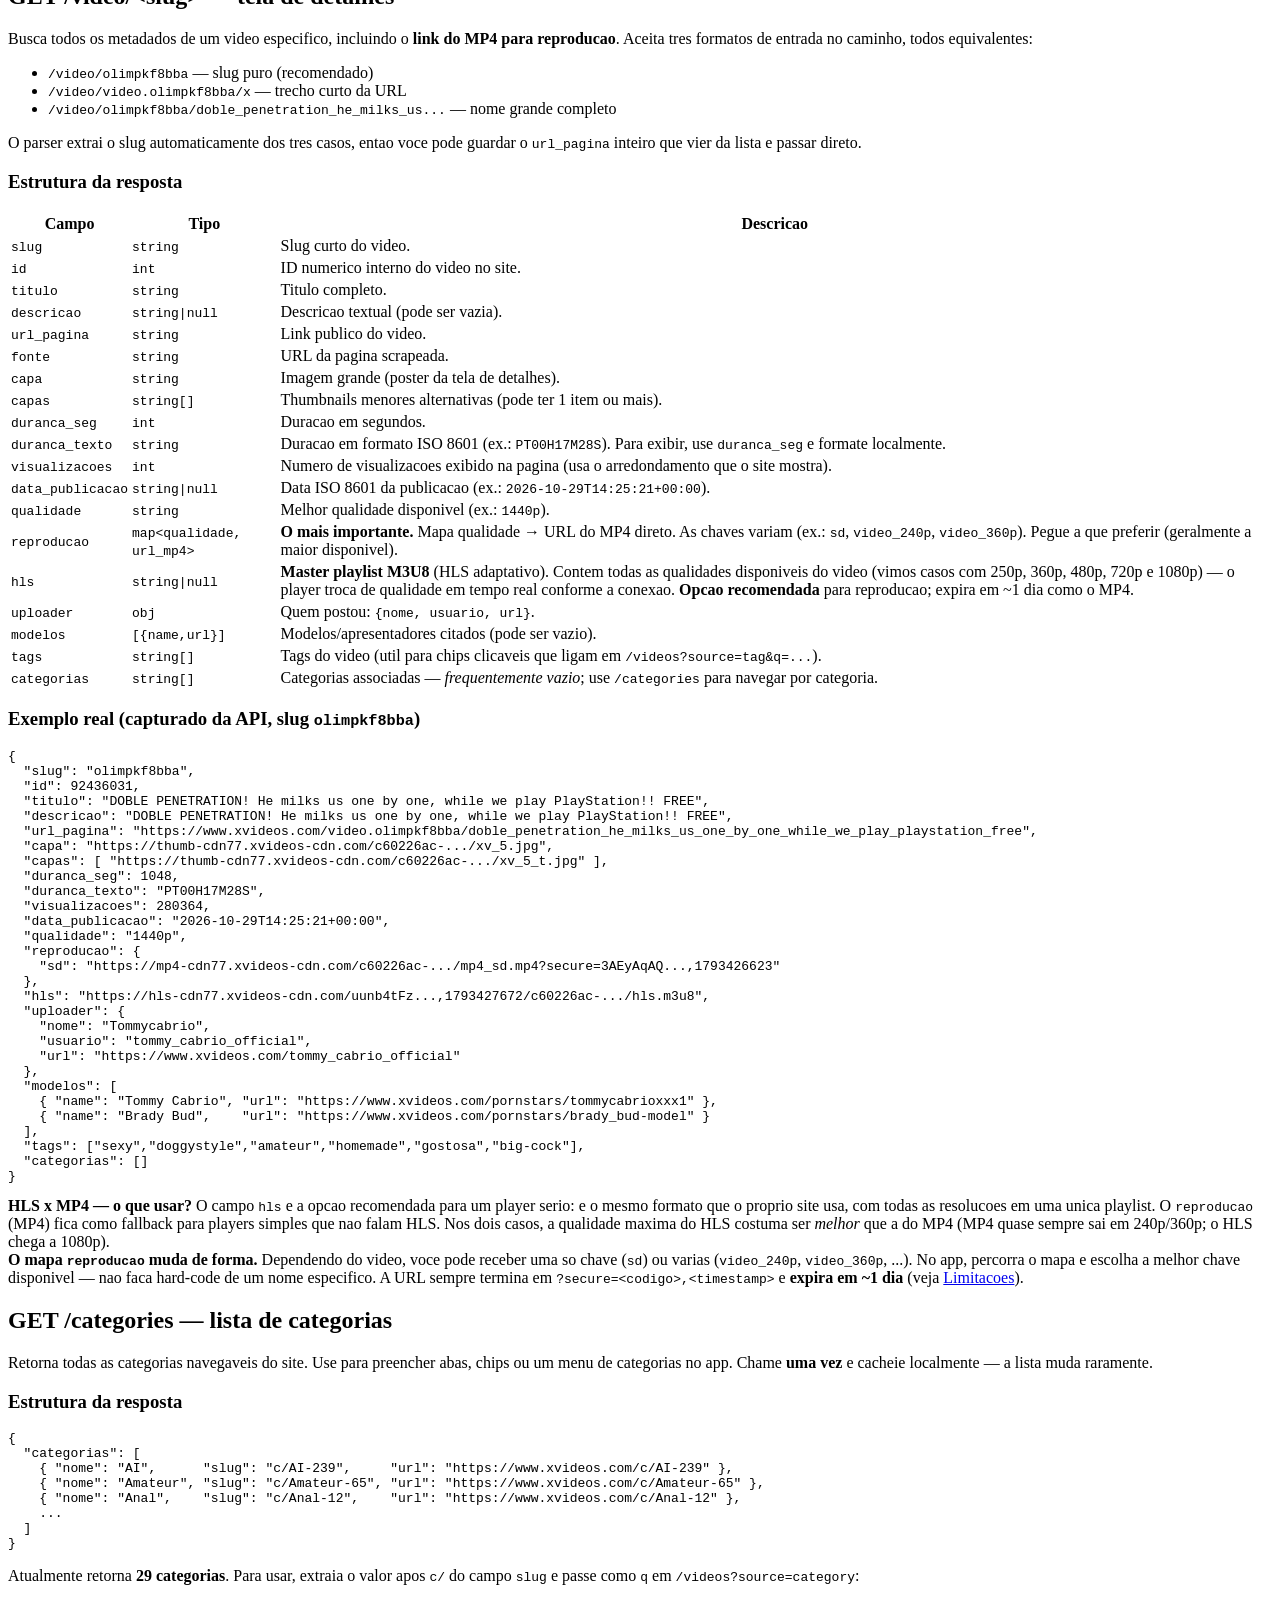
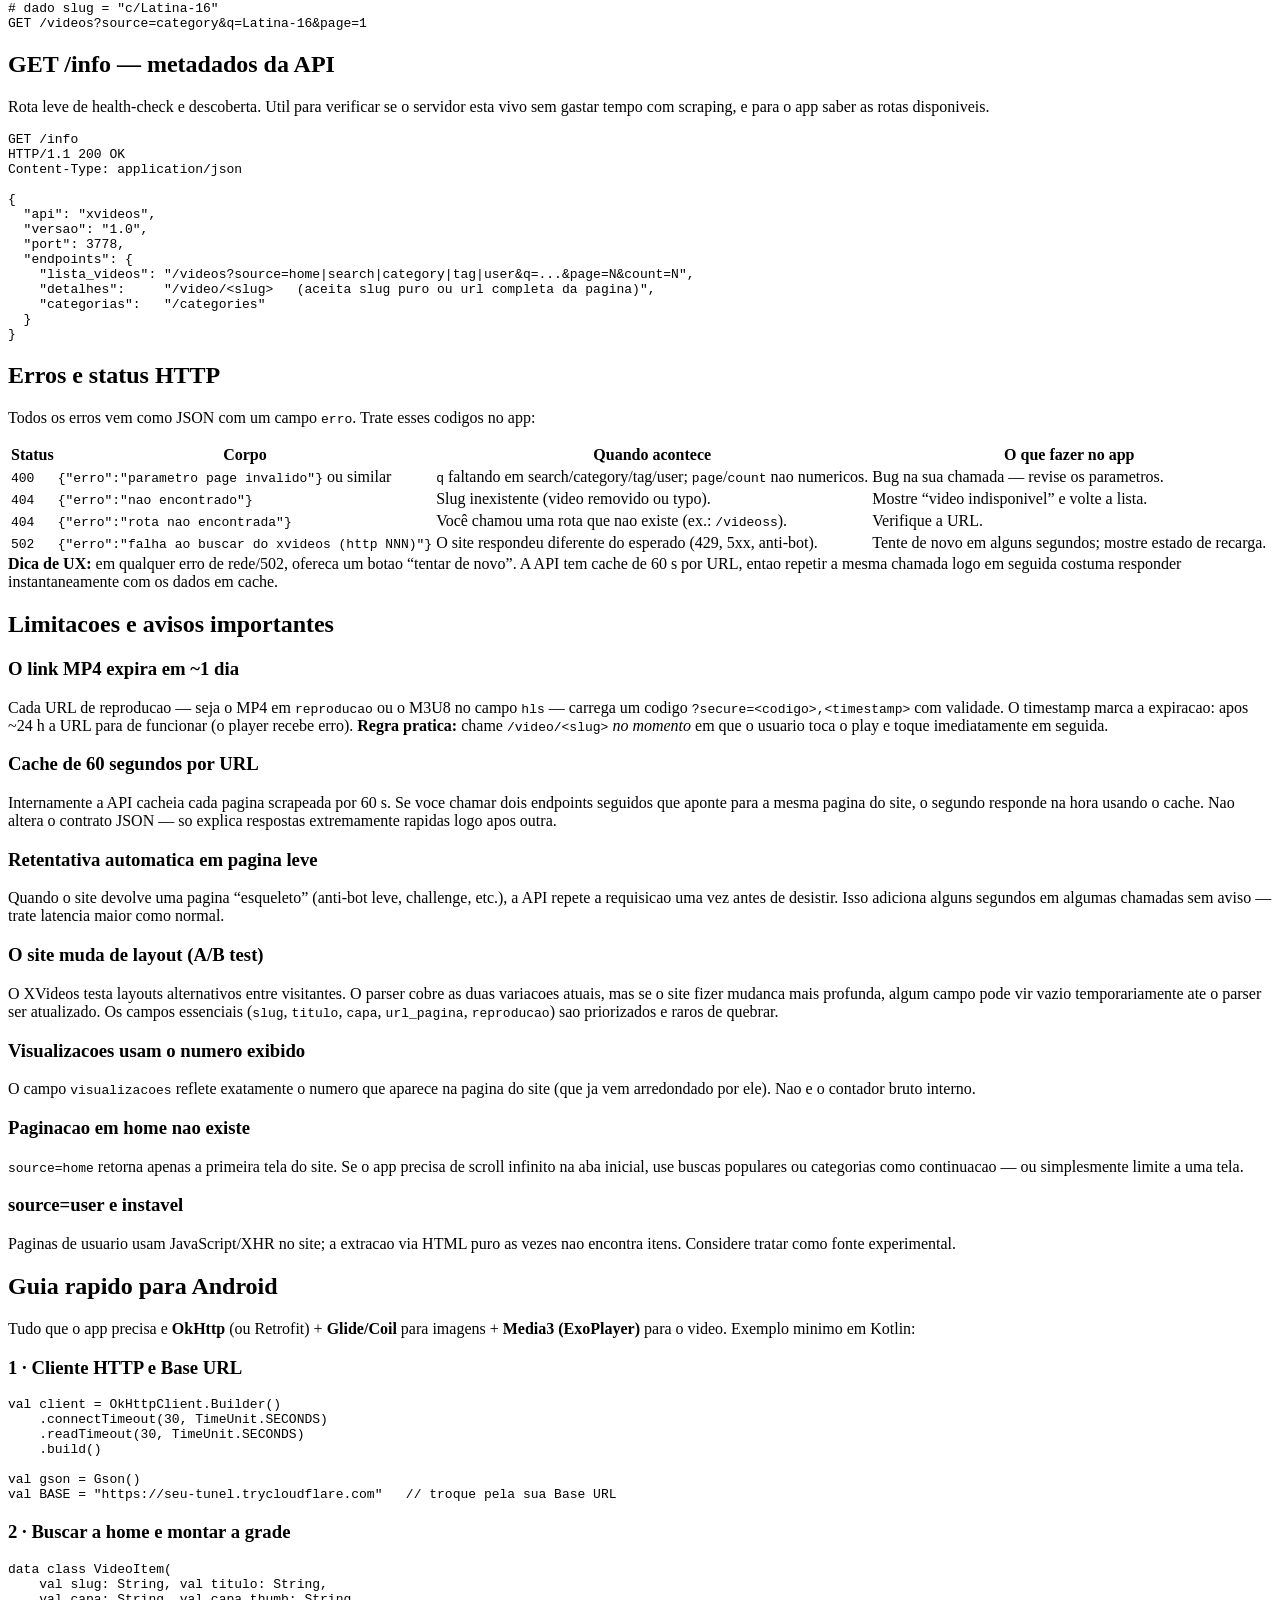
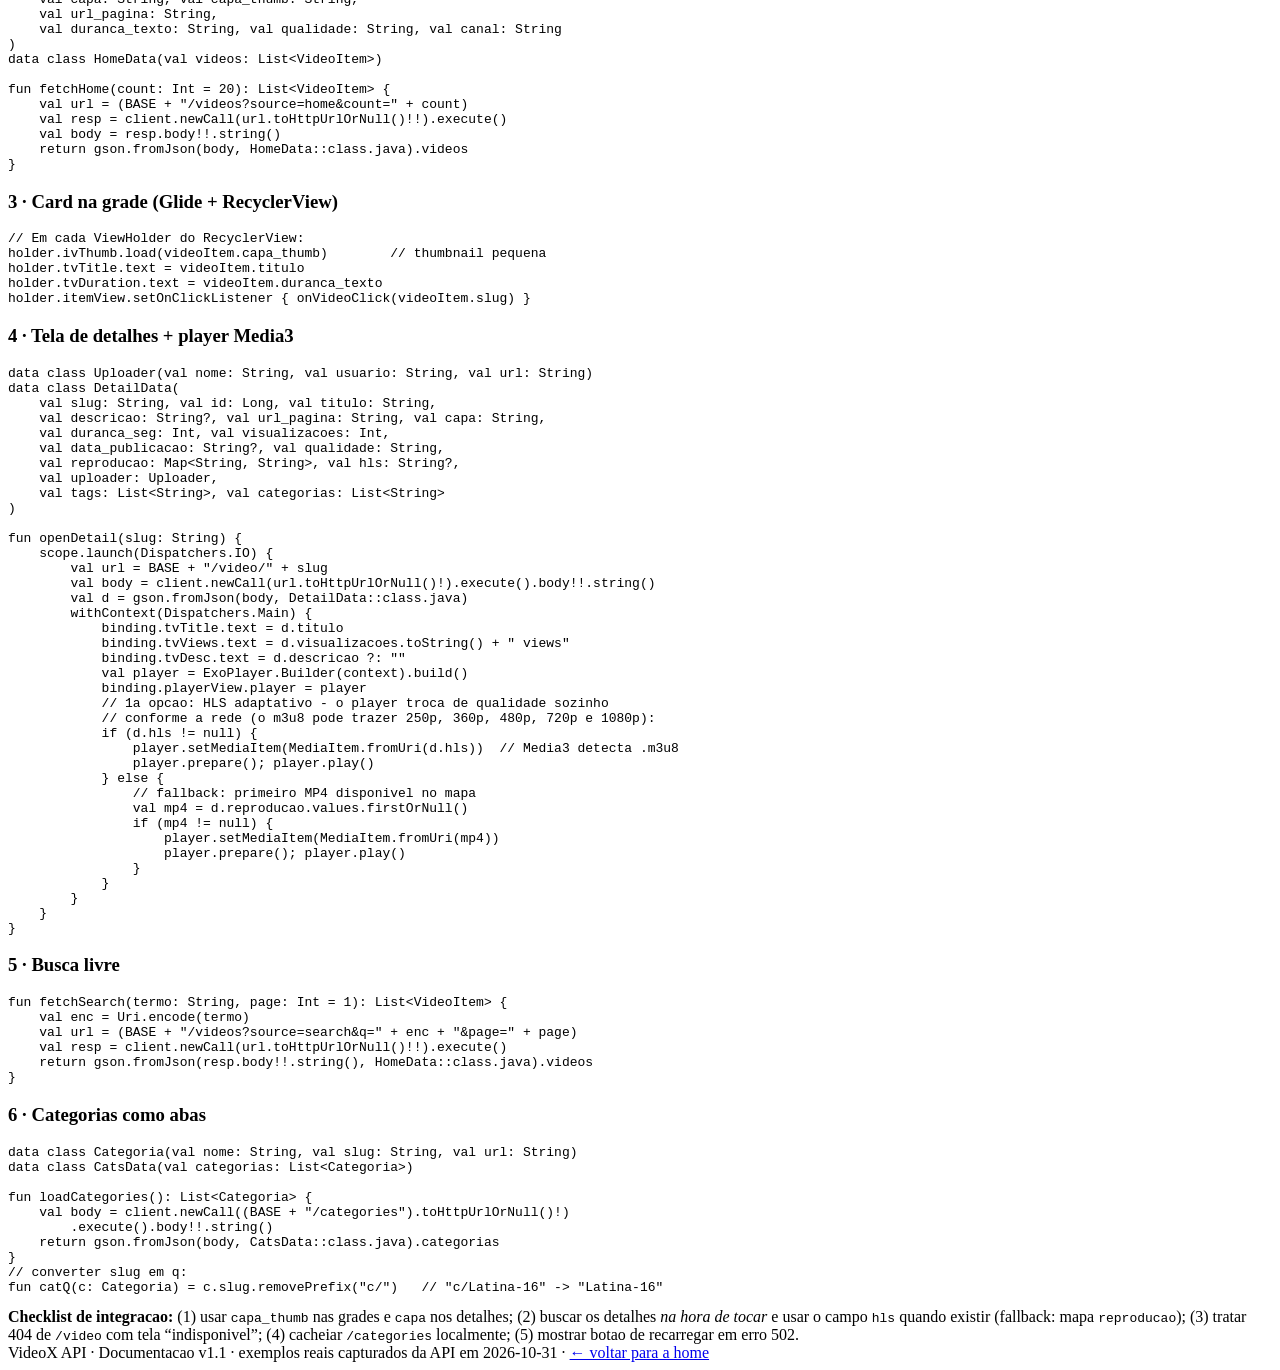
==== commit 259be767: "Renomear para VideoX API (README + docs)" ====
--- a/docs/docs.html
+++ b/docs/docs.html
@@ -3,7 +3,7 @@
 <head>
 <meta charset="UTF-8">
 <meta name="viewport" content="width=device-width, initial-scale=1">
-<title>Documentacao - API X</title>
+<title>Documentacao - VideoX API</title>
 <link rel="stylesheet" href="/style.css">
 </head>
 <body>
@@ -35,7 +35,7 @@
 
   <section id="apresentacao">
     <h2>Apresentacao</h2>
-    <p>A <strong>API X</strong> e uma API REST construida em Flask que busca dados do XVideos em tempo real e devolve <strong>JSON pronto para o seu app Android</strong>. Ela foi feita especificamente para esse caso de uso:</p>
+    <p>A <strong>VideoX API</strong> e uma API REST construida em Flask que busca dados do XVideos em tempo real e devolve <strong>JSON pronto para o seu app Android</strong>. Ela foi feita especificamente para esse caso de uso:</p>
     <ul>
       <li><strong>Grade/lista de videos</strong> &mdash; titulo, capa, duracao, canal e link da pagina do video.</li>
       <li><strong>Tela de detalhes</strong> &mdash; visualizacoes, descricao, data, modelo(s), tags e o <strong>link do MP4 para reproducao</strong>.</li>
@@ -446,7 +446,7 @@
 
 <footer>
   <div class="wrap">
-    API X &middot; Documentacao v1.1 &middot; exemplos reais capturados da API em 2026-10-31 &middot; <a href="/">&#8592; voltar para a home</a>
+    VideoX API &middot; Documentacao v1.1 &middot; exemplos reais capturados da API em 2026-10-31 &middot; <a href="/">&#8592; voltar para a home</a>
   </div>
 </footer>
 
